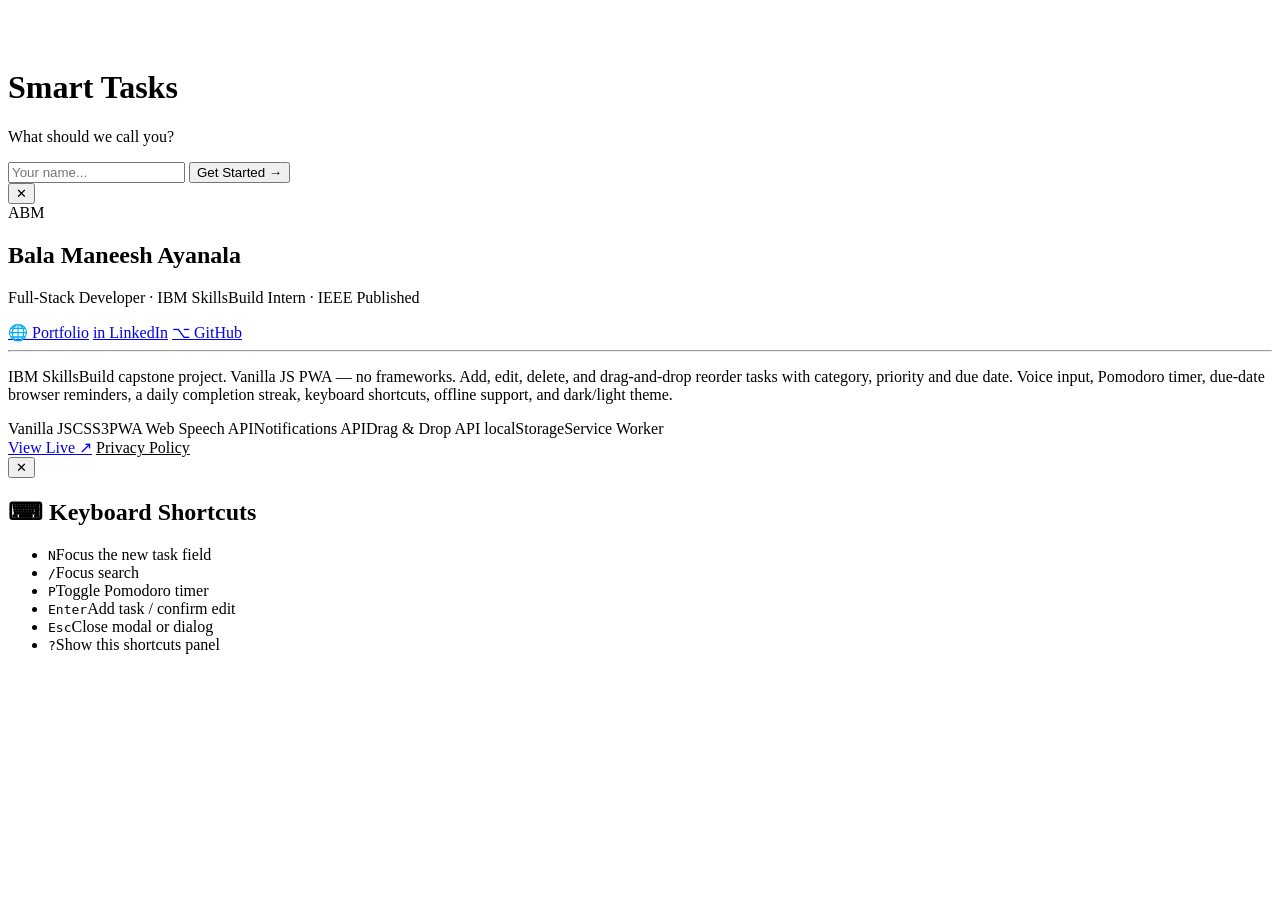
==== index.html @ d0727194 "file of index" ====
<!DOCTYPE html>
<html lang="en">
<head>
  <meta charset="UTF-8">
  <meta name="viewport" content="width=device-width, initial-scale=1.0">
  <title>Smart Task Manager — Offline-First To-Do App with Voice & Pomodoro</title>
  <meta name="description" content="A fast, offline-first task manager with voice input, priority sorting, deadlines, and a built-in Pomodoro timer. No sign-up, no backend, works anywhere.">
  <meta name="author" content="Bala Maneesh Ayanala">
  <link rel="canonical" href="https://bala-smart-task-manager.netlify.app/">
  <meta name="theme-color" content="#6366f1">

  <!-- Favicons -->
  <link rel="icon" type="image/png" sizes="32x32" href="favicon-32.png">
  <link rel="apple-touch-icon" href="apple-touch-icon.png">

  <!-- Open Graph / Twitter -->
  <meta property="og:type" content="website">
  <meta property="og:title" content="Smart Task Manager — Offline-First To-Do App">
  <meta property="og:description" content="Voice input, priority sorting, deadlines, dark mode, and a Pomodoro timer — all offline-first, no backend required.">
  <meta property="og:url" content="https://bala-smart-task-manager.netlify.app/">
  <meta property="og:image" content="https://bala-smart-task-manager.netlify.app/og-image.png">
  <meta property="og:image:width" content="1200">
  <meta property="og:image:height" content="630">
  <meta property="og:image:alt" content="Smart Task Manager — Offline-first to-do app with voice input and Pomodoro timer">
  <meta name="twitter:card" content="summary_large_image">
  <meta name="twitter:title" content="Smart Task Manager">
  <meta name="twitter:description" content="Offline-first to-do app with voice input and a Pomodoro timer.">
  <meta name="twitter:image" content="https://bala-smart-task-manager.netlify.app/og-image.png">

  <!-- Structured data — helps Google show a richer result card -->
  <script type="application/ld+json">
  {
    "@context": "https://schema.org",
    "@type": "SoftwareApplication",
    "name": "Smart Task Manager",
    "description": "A fast, offline-first task manager with voice input, priority sorting, deadlines, and a built-in Pomodoro timer. No sign-up, no backend, works anywhere.",
    "url": "https://bala-smart-task-manager.netlify.app/",
    "applicationCategory": "ProductivityApplication",
    "operatingSystem": "Any (Progressive Web App)",
    "image": "https://bala-smart-task-manager.netlify.app/og-image.png",
    "offers": {
      "@type": "Offer",
      "price": "0",
      "priceCurrency": "USD"
    },
    "author": {
      "@type": "Person",
      "name": "Bala Maneesh Ayanala",
      "url": "https://abms-portfolio.netlify.app"
    }
  }
  </script>

  <link rel="manifest" href="manifest.json">

  <!-- iOS ignores manifest.json for home-screen install behavior — these are required separately -->
  <meta name="apple-mobile-web-app-capable" content="yes">
  <meta name="apple-mobile-web-app-status-bar-style" content="black-translucent">
  <meta name="apple-mobile-web-app-title" content="Smart Tasks">

  <link rel="preconnect" href="https://fonts.googleapis.com">
  <link href="https://fonts.googleapis.com/css2?family=Inter:wght@400;500;600;700;800&display=swap" rel="stylesheet">
  <link rel="stylesheet" href="style.css">

  <!-- Apply saved theme before first paint to avoid a light-mode flash -->
  <script>
    (function () {
      try {
        if (localStorage.getItem('theme') === 'dark') {
          document.documentElement.setAttribute('data-theme', 'dark');
        }
      } catch (e) { /* localStorage unavailable — fall back to default theme */ }
    })();
  </script>
</head>

<body>

  <div class="bg" id="bg"></div>

  <div class="name-screen" id="nameScreen">
    <div class="name-box">
      <div class="name-logo">
        <svg width="36" height="36" viewBox="0 0 32 32" fill="none">
          <rect x="4" y="4" width="24" height="24" rx="6" stroke="white" stroke-width="2" />
          <path d="M10 16L14 20L22 12" stroke="white" stroke-width="2.5" stroke-linecap="round"
            stroke-linejoin="round" />
        </svg>
      </div>
      <h1>Smart Tasks</h1>
      <p>What should we call you?</p>
      <input type="text" id="nameInput" class="name-input" placeholder="Your name..." maxlength="30"
        autocomplete="off" />
      <button class="name-btn" id="nameBtn">Get Started →</button>
    </div>
  </div>

  <div class="app" id="mainApp" style="display:none;">

    <header class="header">
      <div class="brand">
        <svg width="22" height="22" viewBox="0 0 32 32" fill="none">
          <rect x="4" y="4" width="24" height="24" rx="6" stroke="white" stroke-width="2" />
          <path d="M10 16L14 20L22 12" stroke="white" stroke-width="2.5" stroke-linecap="round"
            stroke-linejoin="round" />
        </svg>
        <span>Smart Tasks</span>
      </div>
      <div class="header-center">
        <span class="clock" id="clock">00:00</span>
        <span class="greeting" id="greeting">Good morning</span>
      </div>
      <div class="header-right">
        <span class="streak-badge" id="streakBadge" style="display:none;" title="Consecutive days with a completed task"></span>
        <button class="hbtn" id="installBtn" title="Install app" aria-label="Install Smart Tasks as an app" style="display:none;">⬇</button>
        <button class="hbtn" id="shortcutsBtn" title="Keyboard shortcuts" aria-label="Show keyboard shortcuts">⌨</button>
        <button class="hbtn" id="notifBtn" title="Due-date reminders" aria-label="Toggle due-date notifications">🔔</button>
        <button class="hbtn" id="themeToggle" title="Toggle theme" aria-label="Toggle dark and light theme">🌓</button>
        <button class="hbtn" id="profileBtn" title="About" aria-label="View developer profile">👤</button>
        <button class="hbtn" id="logoutBtn" title="Logout" aria-label="Log out and clear saved name">🚪</button>
      </div>
    </header>

    <div class="card">

      <div class="stats">
        <div class="stat">
          <span class="snum" id="totalCount">0</span>
          <span class="slbl">Total</span>
        </div>
        <div class="sdiv"></div>
        <div class="stat">
          <span class="snum green" id="doneCount">0</span>
          <span class="slbl">Done</span>
        </div>
        <div class="sdiv"></div>
        <div class="stat">
          <span class="snum yellow" id="leftCount">0</span>
          <span class="slbl">Left</span>
        </div>
        <div class="sdiv"></div>
        <div class="stat progress-stat">
          <div class="pbar-wrap">
            <div class="pbar" id="pbar"></div>
          </div>
          <span class="slbl" id="pLabel">0% done</span>
        </div>
      </div>

      <div class="input-area">
        <div class="input-row">
          <input type="text" id="taskInput" class="tinput" placeholder="Add a task..." autocomplete="off" />
          <select id="catSel" class="tsel">
            <option value="work">💼 Work</option>
            <option value="study">📚 Study</option>
            <option value="personal">🏠 Personal</option>
            <option value="other">📌 Other</option>
          </select>
          <select id="priSel" class="tsel">
            <option value="high">🔴 High</option>
            <option value="medium" selected>🟡 Medium</option>
            <option value="low">🟢 Low</option>
          </select>
          <input type="date" id="dateSel" class="tsel" />
          <button class="addbtn" id="addBtn">+ Add</button>
        </div>
      </div>

      <div class="toolbar">
        <div class="searchbox">
          <span aria-hidden="true">🔍</span>
          <input type="text" id="searchInput" placeholder="Search..." aria-label="Search tasks" />
        </div>
        <div class="chips">
          <button class="chip active" data-f="all">All</button>
          <button class="chip" data-f="work">Work</button>
          <button class="chip" data-f="study">Study</button>
          <button class="chip" data-f="personal">Personal</button>
        </div>
        <select id="sortSel" class="tsel small">
          <option value="new">Newest</option>
          <option value="pri">Priority</option>
          <option value="due">Deadline</option>
          <option value="az">A–Z</option>
        </select>
      </div>

      <div class="task-list" id="taskList"></div>
      <div class="empty" id="empty" style="display:none;">
        <span>✓</span>
        <p>No tasks yet. Add one above!</p>
      </div>

      <div class="footer-actions">
        <button class="fbtn" id="voiceBtn" aria-label="Add task by voice">🎙 Voice</button>
        <button class="fbtn" id="exportBtn" aria-label="Export tasks as JSON">↓ Export</button>
        <button class="fbtn" id="importBtn" aria-label="Import tasks from JSON">↑ Import</button>
        <button class="fbtn red" id="clearBtn" aria-label="Clear completed tasks">✕ Clear Done</button>
        <button class="fbtn" id="pomBtn" aria-label="Open Pomodoro focus timer">⏱ Pomodoro</button>
      </div>

    </div>

    <div class="pom-card" id="pomCard" style="display:none;">
      <div class="pom-top">
        <b>🍅 Focus Timer</b>
        <button class="hbtn" id="closePom" aria-label="Close focus timer">✕</button>
      </div>
      <div class="timer" id="timerDisplay">25:00</div>
      <div class="pom-btns">
        <button class="addbtn" id="startBtn">Start</button>
        <button class="fbtn" id="resetBtn">Reset</button>
      </div>
    </div>

  </div>

  <div class="modal" id="modal">
    <div class="mbox">
      <button class="mclose" id="mclose" aria-label="Close">✕</button>
      <div class="mavatar">ABM</div>
      <h2>Bala Maneesh Ayanala</h2>
      <p class="msub">Full-Stack Developer · IBM SkillsBuild Intern · IEEE Published</p>
      <div class="mlinks">
        <a href="https://abms-portfolio.netlify.app" target="_blank" rel="noopener">🌐 Portfolio</a>
        <a href="https://linkedin.com/in/bala-maneesh-ayanala-702582266" target="_blank" rel="noopener">in LinkedIn</a>
        <a href="https://github.com/Balama2520" target="_blank" rel="noopener">⌥ GitHub</a>
      </div>
      <hr />
      <p class="mdesc">IBM SkillsBuild capstone project. Vanilla JS PWA — no frameworks. Add, edit, delete, and
        drag-and-drop reorder tasks with category, priority and due date. Voice input, Pomodoro timer, due-date
        browser reminders, a daily completion streak, keyboard shortcuts, offline support, and dark/light theme.</p>
      <div class="mtags">
        <span>Vanilla JS</span><span>CSS3</span><span>PWA</span>
        <span>Web Speech API</span><span>Notifications API</span><span>Drag & Drop API</span>
        <span>localStorage</span><span>Service Worker</span>
      </div>
      <a class="mlive" href="https://bala-smart-task-manager.netlify.app" target="_blank" rel="noopener">View Live ↗</a>
      <a class="mlive" href="./privacy.html" style="margin-top:8px; background:var(--fbtn); color:var(--muted);" target="_blank" rel="noopener">Privacy Policy</a>
    </div>
  </div>

  <div class="toasts" id="toasts" role="status" aria-live="polite"></div>

  <div class="modal" id="shortcutsModal">
    <div class="mbox shortcuts-box" role="dialog" aria-modal="true" aria-labelledby="shortcutsTitle">
      <button class="mclose" id="shortcutsClose" aria-label="Close keyboard shortcuts panel">✕</button>
      <h2 id="shortcutsTitle">⌨ Keyboard Shortcuts</h2>
      <ul class="shortcuts-list">
        <li><kbd>N</kbd><span>Focus the new task field</span></li>
        <li><kbd>/</kbd><span>Focus search</span></li>
        <li><kbd>P</kbd><span>Toggle Pomodoro timer</span></li>
        <li><kbd>Enter</kbd><span>Add task / confirm edit</span></li>
        <li><kbd>Esc</kbd><span>Close modal or dialog</span></li>
        <li><kbd>?</kbd><span>Show this shortcuts panel</span></li>
      </ul>
    </div>
  </div>

  <script>
    if ('serviceWorker' in navigator) {
      window.addEventListener('load', function () {
        navigator.serviceWorker.register('./sw.js').then(function (reg) {
          reg.addEventListener('updatefound', function () {
            var installing = reg.installing;
            if (!installing) return;
            installing.addEventListener('statechange', function () {
              // A worker reaching 'installed' while a controller already exists
              // means this is an update, not the very first install.
              if (installing.state === 'installed' && navigator.serviceWorker.controller) {
                if (typeof toast === 'function') {
                  toast('A new version is ready', 'Refresh', function () { window.location.reload(); });
                }
              }
            });
          });
        }).catch(function () { });
      });
    }
  </script>
  <script src="script.js"></script>
</body>

</html>
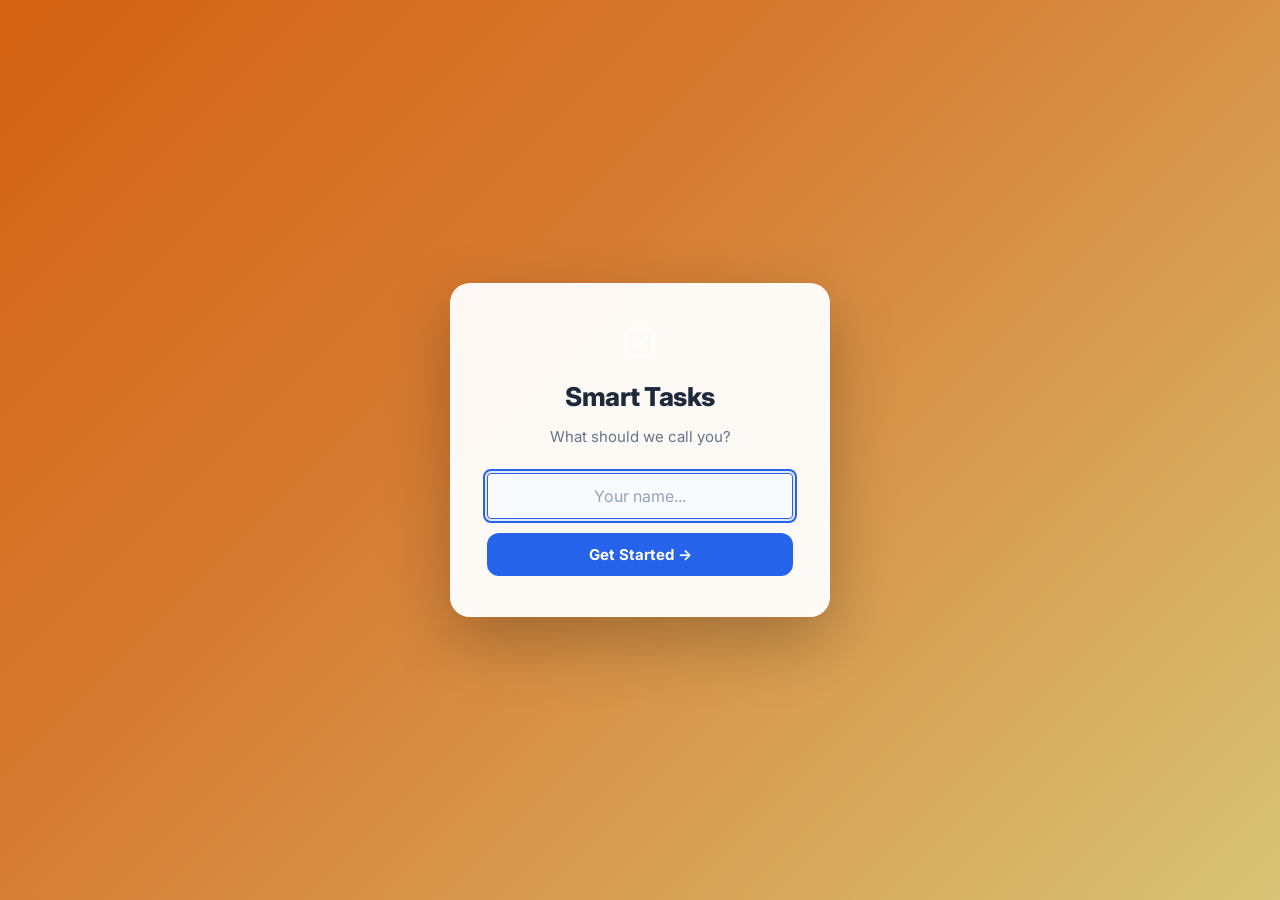
==== commit d33d7fbe: "Flatten repo structure: move project files to repo root" ====
--- a/index.html
+++ b/index.html
@@ -2,7 +2,7 @@
 <html lang="en">
 <head>
   <meta charset="UTF-8">
-  <meta name="viewport" content="width=device-width, initial-scale=1.0">
+  <meta name="viewport" content="width=device-width, initial-scale=1.0, viewport-fit=cover">
   <title>Smart Task Manager — Offline-First To-Do App with Voice & Pomodoro</title>
   <meta name="description" content="A fast, offline-first task manager with voice input, priority sorting, deadlines, and a built-in Pomodoro timer. No sign-up, no backend, works anywhere.">
   <meta name="author" content="Bala Maneesh Ayanala">
@@ -173,6 +173,8 @@
         </div>
         <div class="chips">
           <button class="chip active" data-f="all">All</button>
+          <button class="chip" data-f="today">Today</button>
+          <button class="chip" data-f="overdue">Overdue</button>
           <button class="chip" data-f="work">Work</button>
           <button class="chip" data-f="study">Study</button>
           <button class="chip" data-f="personal">Personal</button>
@@ -203,7 +205,7 @@
 
     <div class="pom-card" id="pomCard" style="display:none;">
       <div class="pom-top">
-        <b>🍅 Focus Timer</b>
+        <b id="pomPhaseLabel">🍅 Focus</b>
         <button class="hbtn" id="closePom" aria-label="Close focus timer">✕</button>
       </div>
       <div class="timer" id="timerDisplay">25:00</div>
@@ -211,6 +213,7 @@
         <button class="addbtn" id="startBtn">Start</button>
         <button class="fbtn" id="resetBtn">Reset</button>
       </div>
+      <p class="pom-session-count" id="pomSessionCountLbl">0 sessions completed</p>
     </div>
 
   </div>
@@ -237,6 +240,7 @@
       </div>
       <a class="mlive" href="https://bala-smart-task-manager.netlify.app" target="_blank" rel="noopener">View Live ↗</a>
       <a class="mlive" href="./privacy.html" style="margin-top:8px; background:var(--fbtn); color:var(--muted);" target="_blank" rel="noopener">Privacy Policy</a>
+      <button class="mlive danger" id="clearDataBtn" type="button" style="margin-top:8px; width:100%; border:none; cursor:pointer;">🗑 Clear All Local Data</button>
     </div>
   </div>
 
--- a/style.css
+++ b/style.css
@@ -0,0 +1,1192 @@
+:root {
+  --bg-card: rgba(255, 255, 255, 0.93);
+  --text: #1e293b;
+  --muted: #64748b;
+  --soft: #6b7280;
+  --border: rgba(0, 0, 0, 0.08);
+  --input: rgba(255, 255, 255, 0.8);
+  --accent: #2563eb;
+  --green: #16a34a;
+  --yellow: #d97706;
+  --red: #dc2626;
+  --fbtn: rgba(0, 0, 0, 0.06);
+  --radius: 16px;
+  --radius-sm: 10px;
+  --shadow: 0 24px 64px rgba(0, 0, 0, 0.18);
+}
+
+[data-theme="dark"] {
+  --bg-card: rgba(15, 23, 42, 0.93);
+  --text: #f1f5f9;
+  --muted: #94a3b8;
+  --soft: #8895a8;
+  --border: rgba(255, 255, 255, 0.08);
+  --input: rgba(255, 255, 255, 0.05);
+  --fbtn: rgba(255, 255, 255, 0.06);
+}
+
+* {
+  margin: 0;
+  padding: 0;
+  box-sizing: border-box;
+}
+
+body {
+  font-family: 'Inter', sans-serif;
+  min-height: 100vh;
+  color: var(--text);
+  line-height: 1.6;
+}
+
+a {
+  text-decoration: none;
+  color: inherit;
+}
+
+button {
+  cursor: pointer;
+  font-family: inherit;
+  border: none;
+  background: none;
+}
+
+/* Visible keyboard focus ring — buttons above strip the browser default,
+   so every interactive element needs an explicit :focus-visible style. */
+button:focus-visible,
+a:focus-visible,
+input:focus-visible,
+select:focus-visible,
+[tabindex]:focus-visible {
+  outline: 2px solid var(--accent);
+  outline-offset: 2px;
+  border-radius: 4px;
+}
+
+/* BACKGROUND — changes by time of day */
+.bg {
+  position: fixed;
+  inset: 0;
+  z-index: 0;
+  transition: background 3s ease;
+  background: linear-gradient(135deg, #0f172a 0%, #1e3a5f 50%, #312e81 100%);
+}
+
+.bg.morning {
+  background: linear-gradient(135deg, #f97316 0%, #fb923c 40%, #fde68a 100%);
+}
+
+.bg.afternoon {
+  background: linear-gradient(135deg, #1d4ed8 0%, #3b82f6 50%, #93c5fd 100%);
+}
+
+.bg.evening {
+  background: linear-gradient(135deg, #7c3aed 0%, #be185d 50%, #f97316 100%);
+}
+
+.bg.night {
+  background: linear-gradient(135deg, #0f172a 0%, #1e1b4b 50%, #312e81 100%);
+}
+
+/* APP */
+.app {
+  position: relative;
+  z-index: 1;
+  max-width: 820px;
+  margin: 0 auto;
+  padding: 20px 16px 40px;
+  display: flex;
+  flex-direction: column;
+  gap: 14px;
+}
+
+/* HEADER */
+.header {
+  display: flex;
+  justify-content: space-between;
+  align-items: center;
+  padding: 12px 18px;
+  background: rgba(255, 255, 255, 0.15);
+  backdrop-filter: blur(20px);
+  border: 1px solid rgba(255, 255, 255, 0.2);
+  border-radius: var(--radius);
+  color: white;
+}
+
+/* Window Controls Overlay (desktop installed PWAs) — when the OS draws its
+   window controls over the top of the page, this pulls the header up into
+   that reserved titlebar strip and lets the OS drag region live there too. */
+body.wco-active {
+  padding-top: 0;
+}
+body.wco-active .header {
+  position: fixed;
+  top: env(titlebar-area-y, 0);
+  left: env(titlebar-area-x, 0);
+  width: env(titlebar-area-width, 100%);
+  height: env(titlebar-area-height, 40px);
+  border-radius: 0;
+  -webkit-app-region: drag;
+  app-region: drag;
+  z-index: 100;
+}
+body.wco-active .header button,
+body.wco-active .header .name-input {
+  -webkit-app-region: no-drag;
+  app-region: no-drag;
+}
+body.wco-active .app {
+  padding-top: calc(env(titlebar-area-height, 40px) + 16px);
+}
+
+.brand {
+  display: flex;
+  align-items: center;
+  gap: 8px;
+  font-size: 15px;
+  font-weight: 800;
+}
+
+.header-center {
+  display: flex;
+  flex-direction: column;
+  align-items: center;
+  gap: 1px;
+}
+
+.clock {
+  font-size: 20px;
+  font-weight: 700;
+  font-variant-numeric: tabular-nums;
+}
+
+.greeting {
+  font-size: 11px;
+  opacity: 0.75;
+  font-weight: 500;
+}
+
+.header-right {
+  display: flex;
+  align-items: center;
+  gap: 6px;
+}
+
+.streak-badge {
+  display: flex;
+  align-items: center;
+  gap: 3px;
+  font-size: 12px;
+  font-weight: 700;
+  color: white;
+  background: rgba(255, 255, 255, 0.15);
+  border: 1px solid rgba(255, 255, 255, 0.2);
+  border-radius: 999px;
+  padding: 5px 10px;
+  white-space: nowrap;
+}
+
+.hbtn.active {
+  background: rgba(99, 102, 241, 0.5);
+  border-color: rgba(99, 102, 241, 0.7);
+}
+
+.hbtn {
+  width: 32px;
+  height: 32px;
+  border-radius: 8px;
+  background: rgba(255, 255, 255, 0.15);
+  border: 1px solid rgba(255, 255, 255, 0.2);
+  color: white;
+  font-size: 13px;
+  display: flex;
+  align-items: center;
+  justify-content: center;
+  transition: 0.2s;
+}
+
+.hbtn:hover {
+  background: rgba(255, 255, 255, 0.28);
+}
+
+/* CARD */
+.card {
+  background: var(--bg-card);
+  backdrop-filter: blur(20px);
+  border: 1px solid rgba(255, 255, 255, 0.5);
+  border-radius: var(--radius);
+  box-shadow: var(--shadow);
+  overflow: hidden;
+}
+
+/* STATS */
+.stats {
+  display: flex;
+  align-items: center;
+  padding: 14px 20px;
+  border-bottom: 1px solid var(--border);
+}
+
+.stat {
+  display: flex;
+  flex-direction: column;
+  align-items: center;
+  padding: 0 16px;
+}
+
+.stat:first-child {
+  padding-left: 0;
+}
+
+.snum {
+  font-size: 22px;
+  font-weight: 800;
+  color: var(--text);
+  line-height: 1;
+}
+
+.snum.green {
+  color: var(--green);
+}
+
+.snum.yellow {
+  color: var(--yellow);
+}
+
+.slbl {
+  font-size: 10px;
+  color: var(--soft);
+  font-weight: 500;
+  text-transform: uppercase;
+  letter-spacing: 0.06em;
+  margin-top: 2px;
+}
+
+.sdiv {
+  width: 1px;
+  height: 28px;
+  background: var(--border);
+}
+
+.progress-stat {
+  flex: 1;
+  align-items: flex-start;
+  padding-left: 20px;
+  gap: 5px;
+}
+
+.pbar-wrap {
+  width: 100%;
+  height: 5px;
+  background: var(--border);
+  border-radius: 999px;
+  overflow: hidden;
+}
+
+.pbar {
+  height: 100%;
+  background: linear-gradient(90deg, #2563eb, #7c3aed);
+  border-radius: 999px;
+  width: 0%;
+  transition: width 0.5s ease;
+}
+
+/* INPUT */
+.input-area {
+  padding: 14px 20px;
+  border-bottom: 1px solid var(--border);
+}
+
+.input-row {
+  display: flex;
+  gap: 8px;
+  align-items: center;
+  flex-wrap: wrap;
+}
+
+.tinput {
+  flex: 1;
+  min-width: 180px;
+  background: var(--input);
+  border: 1px solid var(--border);
+  border-radius: var(--radius-sm);
+  padding: 9px 12px;
+  font-size: 14px;
+  font-family: inherit;
+  color: var(--text);
+  outline: none;
+  transition: 0.2s;
+}
+
+.tinput::placeholder {
+  color: var(--soft);
+}
+
+.tinput:focus {
+  border-color: var(--accent);
+  box-shadow: 0 0 0 3px rgba(37, 99, 235, 0.12);
+}
+
+.tsel {
+  background: var(--input);
+  border: 1px solid var(--border);
+  border-radius: var(--radius-sm);
+  padding: 9px 10px;
+  font-size: 12px;
+  font-family: inherit;
+  color: var(--text);
+  outline: none;
+  cursor: pointer;
+}
+
+.tsel.small {
+  padding: 7px 8px;
+  font-size: 11px;
+}
+
+.addbtn {
+  padding: 9px 18px;
+  background: var(--accent);
+  color: #fff;
+  border-radius: var(--radius-sm);
+  font-size: 14px;
+  font-weight: 600;
+  font-family: inherit;
+  transition: 0.2s;
+  white-space: nowrap;
+  flex-shrink: 0;
+}
+
+.addbtn:hover {
+  background: #1d4ed8;
+  transform: translateY(-1px);
+}
+
+/* TOOLBAR */
+.toolbar {
+  display: flex;
+  align-items: center;
+  gap: 8px;
+  padding: 10px 20px;
+  border-bottom: 1px solid var(--border);
+  flex-wrap: wrap;
+}
+
+.searchbox {
+  display: flex;
+  align-items: center;
+  gap: 8px;
+  background: var(--input);
+  border: 1px solid var(--border);
+  border-radius: var(--radius-sm);
+  padding: 7px 12px;
+  flex: 1;
+  min-width: 130px;
+  transition: 0.2s;
+}
+
+.searchbox:focus-within {
+  border-color: var(--accent);
+}
+
+.searchbox input {
+  background: none;
+  border: none;
+  outline: none;
+  font-family: inherit;
+  font-size: 13px;
+  color: var(--text);
+  width: 100%;
+}
+
+.searchbox input::placeholder {
+  color: var(--soft);
+}
+
+.chips {
+  display: flex;
+  gap: 5px;
+  flex-wrap: wrap;
+}
+
+.chip {
+  padding: 5px 12px;
+  border-radius: 999px;
+  background: transparent;
+  border: 1px solid var(--border);
+  color: var(--muted);
+  font-size: 12px;
+  font-weight: 500;
+  font-family: inherit;
+  transition: 0.2s;
+  cursor: pointer;
+}
+
+.chip:hover {
+  border-color: var(--accent);
+  color: var(--accent);
+}
+
+.chip.active {
+  background: var(--accent);
+  border-color: var(--accent);
+  color: #fff;
+}
+
+/* TASK LIST */
+.task-list {
+  padding: 8px 12px;
+  display: flex;
+  flex-direction: column;
+  gap: 6px;
+  min-height: 60px;
+}
+
+.task-item {
+  display: flex;
+  align-items: flex-start;
+  gap: 8px;
+  padding: 11px 12px;
+  background: var(--input);
+  border: 1px solid var(--border);
+  border-radius: var(--radius-sm);
+  transition: 0.2s;
+  animation: fadein 0.18s ease;
+}
+
+@keyframes fadein {
+  from {
+    opacity: 0;
+    transform: translateY(-5px);
+  }
+
+  to {
+    opacity: 1;
+    transform: translateY(0);
+  }
+}
+
+.task-item:hover {
+  border-color: rgba(37, 99, 235, 0.25);
+}
+
+.task-item.done {
+  opacity: 0.45;
+}
+
+.task-item.done .ttext {
+  text-decoration: line-through;
+  color: var(--muted);
+}
+
+.cbox {
+  width: 18px;
+  height: 18px;
+  border-radius: 5px;
+  border: 2px solid var(--border);
+  background: transparent;
+  flex-shrink: 0;
+  margin-top: 2px;
+  display: flex;
+  align-items: center;
+  justify-content: center;
+  font-size: 10px;
+  font-weight: 700;
+  color: transparent;
+  transition: 0.2s;
+  cursor: pointer;
+}
+
+.cbox:hover {
+  border-color: var(--accent);
+}
+
+.cbox.on {
+  background: var(--accent);
+  border-color: var(--accent);
+  color: #fff;
+}
+
+.tbody {
+  flex: 1;
+  min-width: 0;
+}
+
+.ttext {
+  font-size: 14px;
+  font-weight: 500;
+  color: var(--text);
+  word-break: break-word;
+  display: block;
+  margin-bottom: 4px;
+}
+
+.tmeta {
+  display: flex;
+  align-items: center;
+  gap: 6px;
+  flex-wrap: wrap;
+}
+
+.ttag {
+  padding: 2px 7px;
+  border-radius: 999px;
+  font-size: 10px;
+  font-weight: 700;
+  text-transform: uppercase;
+  letter-spacing: 0.04em;
+}
+
+.tag-work {
+  background: rgba(37, 99, 235, 0.1);
+  color: #2563eb;
+}
+
+.tag-study {
+  background: rgba(22, 163, 74, 0.1);
+  color: #16a34a;
+}
+
+.tag-personal {
+  background: rgba(124, 58, 237, 0.1);
+  color: #7c3aed;
+}
+
+.tag-other {
+  background: rgba(100, 116, 139, 0.1);
+  color: #64748b;
+}
+
+.pdot {
+  width: 7px;
+  height: 7px;
+  border-radius: 50%;
+  flex-shrink: 0;
+}
+
+.p-high {
+  background: var(--red);
+}
+
+.p-medium {
+  background: var(--yellow);
+}
+
+.p-low {
+  background: var(--green);
+}
+
+.tdue {
+  font-size: 11px;
+  color: var(--soft);
+}
+
+.tdue.late {
+  color: var(--red);
+  font-weight: 600;
+}
+
+.dragHandle {
+  flex-shrink: 0;
+  width: 16px;
+  height: 20px;
+  margin-top: 1px;
+  display: flex;
+  align-items: center;
+  justify-content: center;
+  font-size: 14px;
+  line-height: 1;
+  color: var(--soft);
+  cursor: grab;
+  touch-action: none;
+  /* prevents the page from scrolling while a finger drags this handle */
+  user-select: none;
+}
+
+.dragHandle:active {
+  cursor: grabbing;
+  color: var(--accent);
+}
+
+.tactions {
+  display: flex;
+  gap: 3px;
+  flex-shrink: 0;
+  opacity: 0;
+  transition: 0.2s;
+}
+
+.task-item:hover .tactions,
+.task-item:focus-within .tactions {
+  opacity: 1;
+}
+
+.tabtn {
+  width: 24px;
+  height: 24px;
+  border-radius: 6px;
+  background: var(--fbtn);
+  border: 1px solid var(--border);
+  color: var(--muted);
+  font-size: 11px;
+  display: flex;
+  align-items: center;
+  justify-content: center;
+  transition: 0.2s;
+  cursor: pointer;
+}
+
+.tabtn:hover {
+  background: rgba(37, 99, 235, 0.1);
+  color: var(--accent);
+  border-color: var(--accent);
+}
+
+.tabtn.del:hover {
+  background: rgba(220, 38, 38, 0.1);
+  color: var(--red);
+  border-color: rgba(220, 38, 38, 0.3);
+}
+
+/* EMPTY */
+.empty {
+  padding: 36px 20px;
+  text-align: center;
+  color: var(--muted);
+  display: flex;
+  flex-direction: column;
+  align-items: center;
+  gap: 8px;
+}
+
+.empty span {
+  font-size: 28px;
+  color: var(--accent);
+}
+
+.empty p {
+  font-size: 13px;
+}
+
+/* FOOTER ACTIONS */
+.footer-actions {
+  display: flex;
+  gap: 6px;
+  padding: 12px 20px;
+  border-top: 1px solid var(--border);
+  flex-wrap: wrap;
+}
+
+.fbtn {
+  padding: 7px 12px;
+  border-radius: var(--radius-sm);
+  background: var(--fbtn);
+  border: 1px solid var(--border);
+  color: var(--muted);
+  font-size: 12px;
+  font-weight: 500;
+  font-family: inherit;
+  transition: 0.2s;
+  cursor: pointer;
+}
+
+.fbtn:hover {
+  background: rgba(37, 99, 235, 0.08);
+  color: var(--accent);
+  border-color: var(--accent);
+}
+
+.fbtn.red:hover {
+  background: rgba(220, 38, 38, 0.08);
+  color: var(--red);
+  border-color: rgba(220, 38, 38, 0.3);
+}
+
+/* POMODORO */
+.pom-card {
+  background: var(--bg-card);
+  backdrop-filter: blur(20px);
+  border: 1px solid rgba(255, 255, 255, 0.4);
+  border-radius: var(--radius);
+  box-shadow: var(--shadow);
+  padding: 20px;
+  text-align: center;
+}
+
+.pom-top {
+  display: flex;
+  justify-content: space-between;
+  align-items: center;
+  margin-bottom: 14px;
+  font-size: 14px;
+  font-weight: 600;
+  color: var(--text);
+}
+
+.timer {
+  font-size: 52px;
+  font-weight: 800;
+  color: var(--text);
+  letter-spacing: -2px;
+  font-variant-numeric: tabular-nums;
+  margin-bottom: 14px;
+}
+
+.pom-btns {
+  display: flex;
+  gap: 8px;
+  justify-content: center;
+}
+
+.pom-session-count {
+  margin-top: 12px;
+  font-size: 11px;
+  color: var(--muted);
+  font-weight: 500;
+}
+
+/* MODAL */
+.modal {
+  display: none;
+  position: fixed;
+  inset: 0;
+  z-index: 1000;
+  background: rgba(0, 0, 0, 0.5);
+  backdrop-filter: blur(8px);
+  align-items: center;
+  justify-content: center;
+  padding: 20px;
+}
+
+.modal.open {
+  display: flex;
+}
+
+.mbox {
+  background: var(--bg-card);
+  backdrop-filter: blur(20px);
+  border: 1px solid var(--border);
+  border-radius: var(--radius);
+  padding: 26px;
+  max-width: 400px;
+  width: 100%;
+  position: relative;
+  box-shadow: var(--shadow);
+  animation: pop 0.2s ease;
+}
+
+@keyframes pop {
+  from {
+    opacity: 0;
+    transform: scale(0.96);
+  }
+
+  to {
+    opacity: 1;
+    transform: scale(1);
+  }
+}
+
+.mclose {
+  position: absolute;
+  top: 12px;
+  right: 12px;
+  width: 26px;
+  height: 26px;
+  border-radius: 6px;
+  background: var(--fbtn);
+  border: 1px solid var(--border);
+  color: var(--muted);
+  font-size: 13px;
+  display: flex;
+  align-items: center;
+  justify-content: center;
+  cursor: pointer;
+  transition: 0.2s;
+}
+
+.mclose:hover {
+  color: var(--text);
+}
+
+.mavatar {
+  width: 52px;
+  height: 52px;
+  border-radius: 50%;
+  background: linear-gradient(135deg, #2563eb, #7c3aed);
+  display: flex;
+  align-items: center;
+  justify-content: center;
+  font-size: 16px;
+  font-weight: 800;
+  color: #fff;
+  margin: 0 auto 10px;
+}
+
+.mbox h2 {
+  font-size: 17px;
+  font-weight: 800;
+  text-align: center;
+  color: var(--text);
+  margin-bottom: 3px;
+}
+
+.msub {
+  font-size: 11px;
+  color: var(--muted);
+  text-align: center;
+  margin-bottom: 12px;
+}
+
+.mlinks {
+  display: flex;
+  gap: 6px;
+  justify-content: center;
+  flex-wrap: wrap;
+  margin-bottom: 14px;
+}
+
+.mlinks a {
+  padding: 5px 12px;
+  border-radius: var(--radius-sm);
+  background: var(--fbtn);
+  border: 1px solid var(--border);
+  font-size: 11px;
+  font-weight: 600;
+  color: var(--muted);
+  transition: 0.2s;
+}
+
+.mlinks a:hover {
+  border-color: var(--accent);
+  color: var(--accent);
+}
+
+.mbox hr {
+  border: none;
+  border-top: 1px solid var(--border);
+  margin: 12px 0;
+}
+
+.mdesc {
+  font-size: 12px;
+  color: var(--muted);
+  line-height: 1.7;
+  margin-bottom: 12px;
+}
+
+.mtags {
+  display: flex;
+  flex-wrap: wrap;
+  gap: 5px;
+  margin-bottom: 14px;
+}
+
+.mtags span {
+  padding: 3px 9px;
+  border-radius: 999px;
+  background: rgba(37, 99, 235, 0.1);
+  border: 1px solid rgba(37, 99, 235, 0.2);
+  font-size: 10px;
+  font-weight: 600;
+  color: var(--accent);
+}
+
+.mlive {
+  display: block;
+  text-align: center;
+  padding: 9px;
+  border-radius: var(--radius-sm);
+  background: var(--accent);
+  color: #fff;
+  font-size: 13px;
+  font-weight: 600;
+  transition: 0.2s;
+}
+
+.mlive:hover {
+  background: #1d4ed8;
+}
+
+.mlive.danger {
+  background: transparent;
+  color: #ef4444;
+  border: 1px solid rgba(239, 68, 68, 0.35);
+}
+
+.mlive.danger:hover {
+  background: rgba(239, 68, 68, 0.1);
+  color: #dc2626;
+}
+
+.shortcuts-box h2 {
+  font-size: 17px;
+  font-weight: 800;
+  color: var(--text);
+  margin-bottom: 14px;
+}
+
+.shortcuts-list {
+  list-style: none;
+  display: grid;
+  gap: 10px;
+}
+
+.shortcuts-list li {
+  display: flex;
+  align-items: center;
+  gap: 12px;
+  font-size: 13px;
+  color: var(--muted);
+}
+
+kbd {
+  display: inline-flex;
+  align-items: center;
+  justify-content: center;
+  min-width: 28px;
+  padding: 3px 7px;
+  background: var(--fbtn);
+  border: 1px solid var(--border);
+  border-radius: 6px;
+  font-family: inherit;
+  font-size: 12px;
+  font-weight: 700;
+  color: var(--text);
+}
+
+/* TOAST */
+.toasts {
+  position: fixed;
+  bottom: 18px;
+  right: 18px;
+  z-index: 2000;
+  display: flex;
+  flex-direction: column;
+  gap: 5px;
+}
+
+.toast {
+  display: flex;
+  align-items: center;
+  gap: 12px;
+  background: var(--bg-card);
+  border: 1px solid var(--border);
+  border-radius: var(--radius-sm);
+  padding: 9px 10px 9px 14px;
+  font-size: 12px;
+  font-weight: 500;
+  color: var(--text);
+  box-shadow: var(--shadow);
+  animation: fadein 0.25s ease;
+  max-width: 280px;
+}
+
+.toast-action {
+  flex-shrink: 0;
+  background: rgba(37, 99, 235, 0.1);
+  color: var(--accent);
+  border: 1px solid rgba(37, 99, 235, 0.3);
+  border-radius: 8px;
+  padding: 4px 10px;
+  font-size: 11px;
+  font-weight: 700;
+  font-family: inherit;
+  cursor: pointer;
+  transition: 0.2s;
+}
+
+.toast-action:hover {
+  background: rgba(37, 99, 235, 0.18);
+}
+
+/* INLINE EDIT (text + category + priority + due date) */
+.tedit-wrap {
+  flex: 1;
+  display: flex;
+  flex-wrap: wrap;
+  gap: 6px;
+}
+
+.tedit {
+  flex: 1 1 160px;
+  min-width: 120px;
+  background: var(--input);
+  border: 1px solid var(--accent);
+  border-radius: var(--radius-sm);
+  padding: 6px 10px;
+  font-size: 13px;
+  font-family: inherit;
+  color: var(--text);
+  outline: none;
+}
+
+.tedit-sel {
+  flex: 0 1 auto;
+  font-size: 11px;
+  padding: 6px 8px;
+}
+
+/* DRAG & DROP REORDERING */
+.task-item.dragging {
+  opacity: 0.4;
+}
+
+.task-item.drag-over {
+  border-top: 2px solid var(--accent);
+}
+
+/* RESPONSIVE */
+@media(max-width:600px) {
+  .input-row {
+    flex-direction: column;
+  }
+
+  .tinput,
+  .addbtn {
+    width: 100%;
+  }
+
+  .addbtn {
+    justify-content: center;
+  }
+
+  .stats {
+    flex-wrap: wrap;
+    gap: 10px;
+    padding: 12px;
+  }
+
+  .sdiv {
+    display: none;
+  }
+
+  .progress-stat {
+    width: 100%;
+    padding-left: 0;
+  }
+
+  .toolbar {
+    flex-direction: column;
+    align-items: stretch;
+  }
+
+  .header {
+    flex-direction: column;
+    gap: 8px;
+    text-align: center;
+  }
+
+  .header-right {
+    flex-wrap: wrap;
+    justify-content: center;
+  }
+
+  .tactions {
+    opacity: 1;
+  }
+
+  .timer {
+    font-size: 40px;
+  }
+}
+
+/* NAME SCREEN */
+.name-screen {
+  position: fixed;
+  inset: 0;
+  z-index: 500;
+  display: flex;
+  align-items: center;
+  justify-content: center;
+  padding: 20px;
+  background: rgba(0, 0, 0, 0.15);
+}
+
+.name-box {
+  background: rgba(255, 255, 255, 0.95);
+  backdrop-filter: blur(24px);
+  border: 1px solid rgba(255, 255, 255, 0.4);
+  border-radius: 20px;
+  padding: 40px 36px;
+  text-align: center;
+  max-width: 380px;
+  width: 100%;
+  box-shadow: 0 24px 64px rgba(0, 0, 0, 0.25);
+  animation: pop 0.3s ease;
+}
+
+.name-logo {
+  margin-bottom: 16px;
+  display: flex;
+  justify-content: center;
+}
+
+.name-box h1 {
+  font-size: 26px;
+  font-weight: 800;
+  color: #1e293b;
+  margin-bottom: 8px;
+  letter-spacing: -0.5px;
+}
+
+.name-box p {
+  font-size: 15px;
+  color: #64748b;
+  margin-bottom: 24px;
+}
+
+.name-input {
+  width: 100%;
+  background: #f8fafc;
+  border: 1px solid #e2e8f0;
+  border-radius: 12px;
+  padding: 12px 16px;
+  font-size: 16px;
+  font-family: inherit;
+  color: #1e293b;
+  outline: none;
+  text-align: center;
+  margin-bottom: 14px;
+  transition: 0.2s;
+}
+
+.name-input::placeholder {
+  color: #94a3b8;
+}
+
+.name-input:focus {
+  border-color: #2563eb;
+  box-shadow: 0 0 0 3px rgba(37, 99, 235, 0.12);
+}
+
+.name-btn {
+  width: 100%;
+  padding: 12px;
+  background: #2563eb;
+  color: white;
+  border-radius: 12px;
+  font-size: 15px;
+  font-weight: 700;
+  font-family: inherit;
+  transition: 0.2s;
+  cursor: pointer;
+}
+
+.name-btn:hover {
+  background: #1d4ed8;
+  transform: translateY(-1px);
+}
+
+.name-screen.hidden {
+  display: none;
+}
+
+/* Respect the user's OS-level reduced-motion preference */
+@media (prefers-reduced-motion: reduce) {
+  *, *::before, *::after {
+    animation-duration: 0.01ms !important;
+    animation-iteration-count: 1 !important;
+    transition-duration: 0.01ms !important;
+    scroll-behavior: auto !important;
+  }
+}
